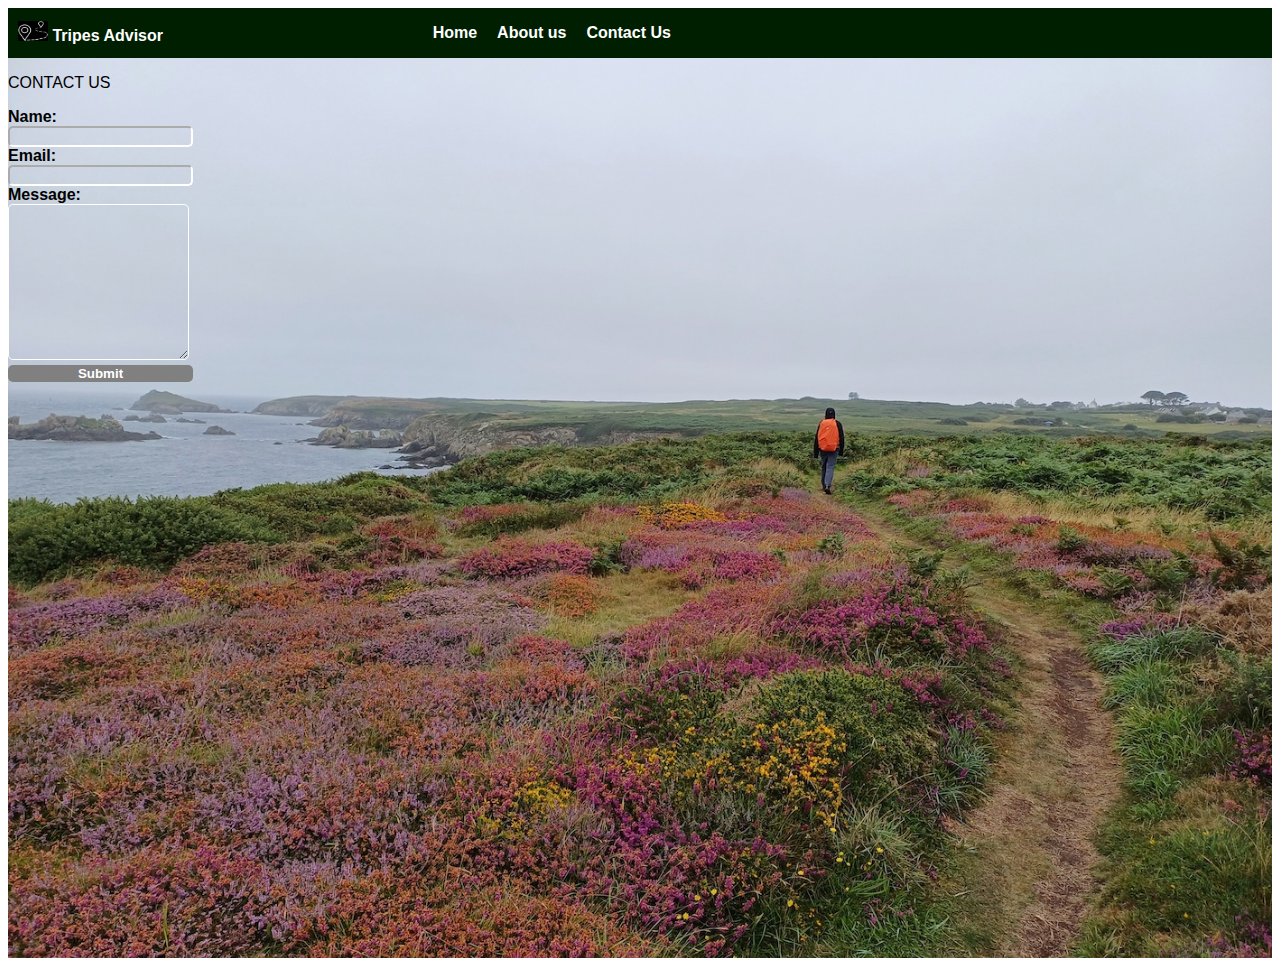
==== contact_us.html @ d81e4490 "contact us" ====
<!DOCTYPE html>
<html>
    <head>
        <title>Contact Us</title>
		<style>
			<style>
			#search::placeholder{
				color: grey;
				font-weight: bold;
                font-family:Arial;
			}
			#maincontact{
				background-image: url(./background.jpg);
				background-size: cover;
				background-repeat: no-repeat;
				height: 100vh;
				width: 100%;
				display:grid;
				grid-template-columns: repeat(10,1fr);
				grid-template-rows: repeat(10,1fr);
				grid-gap: 10px;
                font-family:Arial;
			}
			#subcontact{
				display: flex;
				justify-content: space-around;
			}
		</style>
    </head>
    <body>
        <nav style="height:30px;display: grid; grid-template-columns: repeat(3, 1fr); justify-content: space-between; align-items: center; color: white; background-color: rgb(0, 30, 0); padding: 10px;">
			<span style="grid-column: 1/2; font-family:Arial">
                <img src="logo.jpg" alt="logo" width="30" height="20">
                <strong font-family:Arial>Tripes Advisor</strong>
            </span>
			<div style="grid-column: 2/3;display: flex; gap: 20px">
				<a href="./travel_recommendation.html" style="color: white; text-decoration: none; font-weight: bold; font-family:Arial;">Home</a>
				<a href="./about_us.html" style="color: white; text-decoration: none; font-weight: bold; font-family:Arial;">About us</a>
				<a href="./contact_us.html" style="color: white; text-decoration: none; font-weight: bold; font-family:Arial;">Contact Us</a>
			</div>
        </nav>
		<div id="maincontact">
<div id="mother">
				<p id="h">CONTACT US</p>
				<div id="form_container">
					<form id="form">
						<div>
							<label for="name" style="font-weight: bold;">Name:</label><br>
                            <input type="text" id="name"  name="name" style="background: none;border-radius: 5px;	border-color: white;" required><br>
						</div>
						<div>
							<label for="email" style="font-weight: bold;">Email:</label><br>
                            <input type="email" id="email" name="email" style="background: none;border-radius: 5px;	border-color: white;" required><br>
						</div>
						<div>
							<label for="message" style="font-weight: bold;">Message:</label><br>
                            <textarea id="message" name="message" rows="10" style="background: none;border-radius: 5px;	border-color: white;" required></textarea><br>
						</div>
						<div>
							<button type="submit" id="submitBtn" style="font-weight: bold; color: white; border-radius: 5px; background-color: grey; border: none; width: 100%;">Submit</button>
						</div>

					</form>
				</div>
			</div>
        </div>
        <!-- <script type="text/javascript" src="travel_recommendation.js"></script> -->
    </body>
</html>
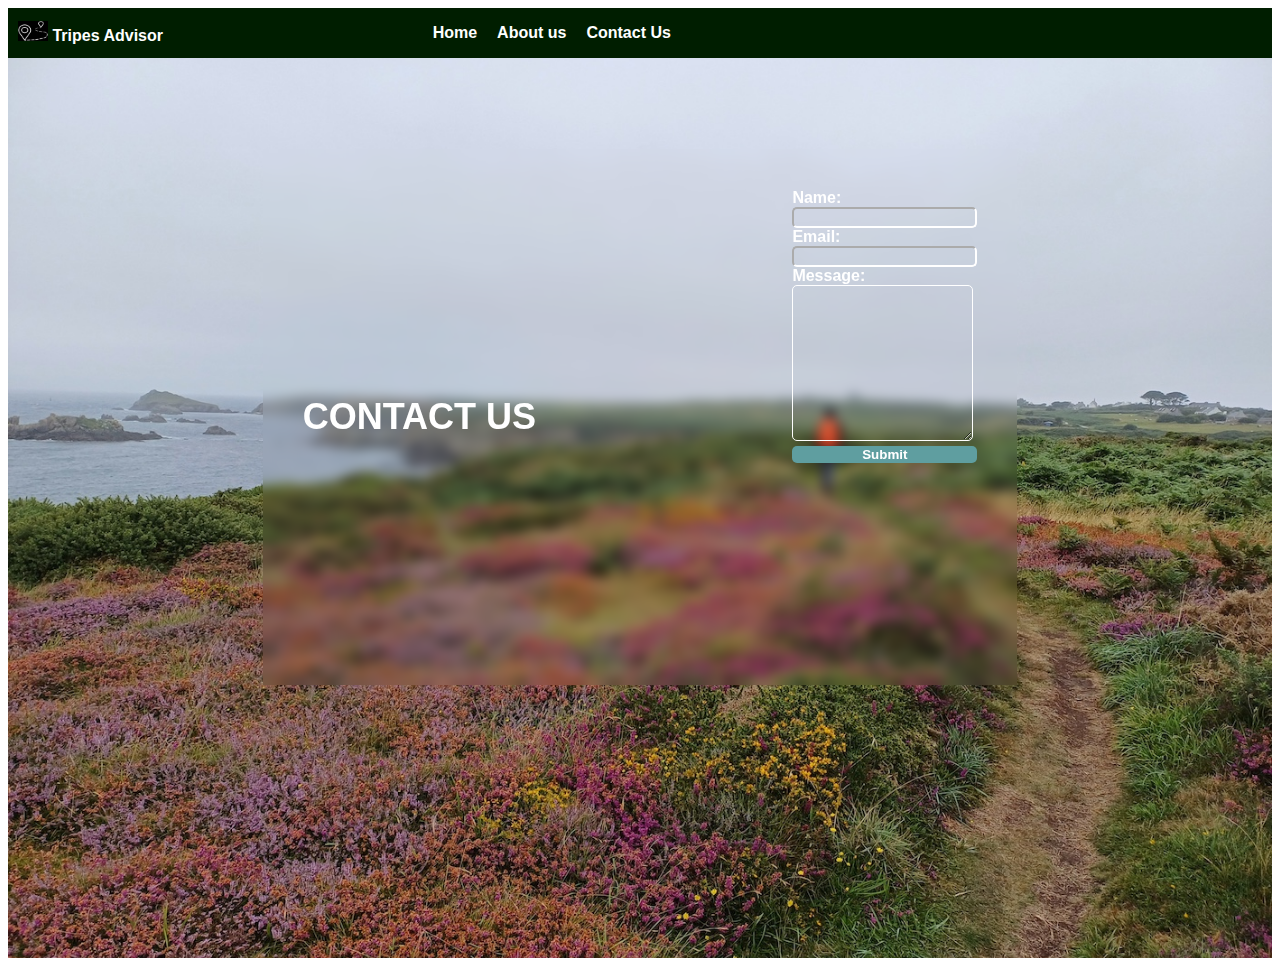
==== commit 126d4dfb: "style contact" ====
--- a/contact_us.html
+++ b/contact_us.html
@@ -21,10 +21,37 @@
 				grid-gap: 10px;
                 font-family:Arial;
 			}
+            #mother{
+                grid-column: 3/9;
+				grid-row: 2/8;
+				backdrop-filter: blur(6px);
+                display: grid;
+				grid-template-columns: repeat(6, 1fr);
+				grid-gap: 20px;
+                padding: 20px;
+            }
 			#subcontact{
 				display: flex;
 				justify-content: space-around;
 			}
+            #h{
+				grid-column: 1/5;
+				color: white;
+				font-size: 36px;
+				display: flex;
+				align-items: center;
+                padding: 20px;
+                text-align: center;
+                font-weight: bold;
+			}
+			#form_container{
+				grid-column: 5/7;
+                display: flex;
+                flex-direction: column;
+                gap: 20px;
+                padding: 20px;
+				color: white;
+            }
 		</style>
     </head>
     <body>
@@ -40,13 +67,13 @@
 			</div>
         </nav>
 		<div id="maincontact">
-<div id="mother">
+			<div id="mother">
 				<p id="h">CONTACT US</p>
 				<div id="form_container">
 					<form id="form">
 						<div>
 							<label for="name" style="font-weight: bold;">Name:</label><br>
-                            <input type="text" id="name"  name="name" style="background: none;border-radius: 5px;	border-color: white;" required><br>
+                            <input type="text" id="name" name="name" style="background: none;border-radius: 5px;	border-color: white;" required><br>
 						</div>
 						<div>
 							<label for="email" style="font-weight: bold;">Email:</label><br>
@@ -57,13 +84,12 @@
                             <textarea id="message" name="message" rows="10" style="background: none;border-radius: 5px;	border-color: white;" required></textarea><br>
 						</div>
 						<div>
-							<button type="submit" id="submitBtn" style="font-weight: bold; color: white; border-radius: 5px; background-color: grey; border: none; width: 100%;">Submit</button>
+							<button type="submit" id="submitBtn" style="font-weight: bold; color: white; border-radius: 5px; background-color: cadetblue; border: none; width: 100%;">Submit</button>
 						</div>
 
 					</form>
 				</div>
 			</div>
-        </div>
-        <!-- <script type="text/javascript" src="travel_recommendation.js"></script> -->
+		</div>
     </body>
 </html>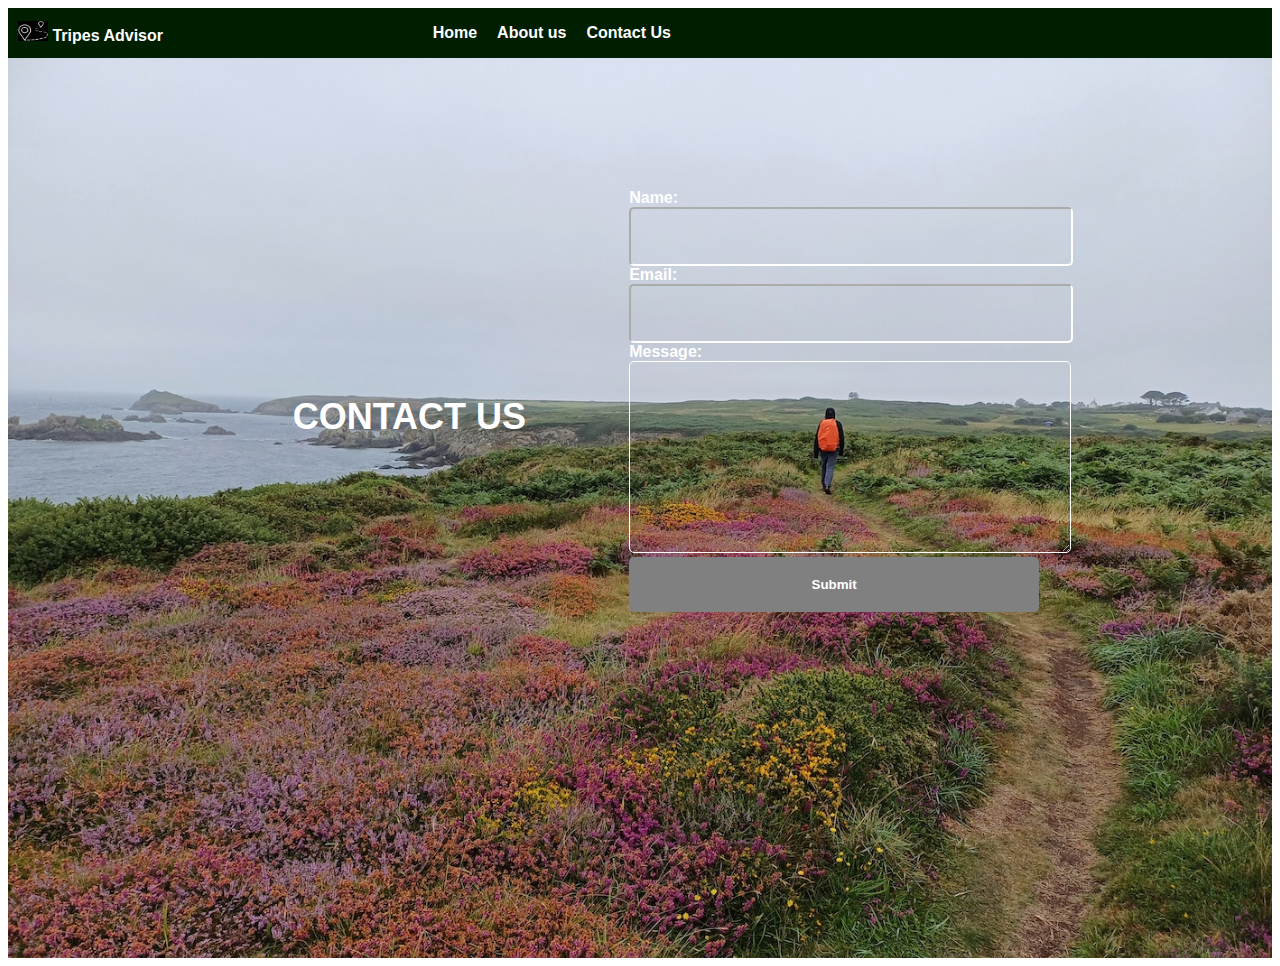
==== commit cd4a4041: "contact finish" ====
--- a/contact_us.html
+++ b/contact_us.html
@@ -21,20 +21,19 @@
 				grid-gap: 10px;
                 font-family:Arial;
 			}
-            #mother{
-                grid-column: 3/9;
+            #formcontact{
+                grid-column: 3/7;
 				grid-row: 2/8;
-				backdrop-filter: blur(6px);
                 display: grid;
 				grid-template-columns: repeat(6, 1fr);
-				grid-gap: 20px;
-                padding: 20px;
+				grid-gap: 10px;
+                padding: 10px;
             }
 			#subcontact{
 				display: flex;
 				justify-content: space-around;
 			}
-            #h{
+            #titlecontact{
 				grid-column: 1/5;
 				color: white;
 				font-size: 36px;
@@ -49,7 +48,7 @@
                 display: flex;
                 flex-direction: column;
                 gap: 20px;
-                padding: 20px;
+                padding: 30px;
 				color: white;
             }
 		</style>
@@ -67,24 +66,24 @@
 			</div>
         </nav>
 		<div id="maincontact">
-			<div id="mother">
-				<p id="h">CONTACT US</p>
+			<div id="formcontact">
+				<p id="titlecontact">CONTACT US</p>
 				<div id="form_container">
 					<form id="form">
-						<div>
+						<div >
 							<label for="name" style="font-weight: bold;">Name:</label><br>
-                            <input type="text" id="name" name="name" style="background: none;border-radius: 5px;	border-color: white;" required><br>
+                            <input type="text" id="name" name="name" style="background: none;border-radius: 5px;	border-color: white; width: 400px; padding: 20px;" required><br>
+						</div>
+						<div >
+							<label for="email" style="font-weight: bold;">Email:</label><br>
+                            <input type="email" id="email" name="email" style="background: none;border-radius: 5px;	border-color: white;padding: 20px; width: 400px" required><br>
+						</div>
+						<div >
+							<label for="message" style="font-weight: bold;">Message:</label><br>
+                            <textarea id="message" name="message" rows="10" style="background: none;border-radius: 5px;	border-color: white;padding: 20px; width: 400px" required></textarea><br>
 						</div>
 						<div>
-							<label for="email" style="font-weight: bold;">Email:</label><br>
-                            <input type="email" id="email" name="email" style="background: none;border-radius: 5px;	border-color: white;" required><br>
-						</div>
-						<div>
-							<label for="message" style="font-weight: bold;">Message:</label><br>
-                            <textarea id="message" name="message" rows="10" style="background: none;border-radius: 5px;	border-color: white;" required></textarea><br>
-						</div>
-						<div>
-							<button type="submit" id="submitBtn" style="font-weight: bold; color: white; border-radius: 5px; background-color: cadetblue; border: none; width: 100%;">Submit</button>
+							<button type="submit" id="submitBtn" style="font-weight: bold; color: white; border-radius: 5px; background-color: grey; border: none; padding: 20px;width: 410px; ">Submit</button>
 						</div>
 
 					</form>
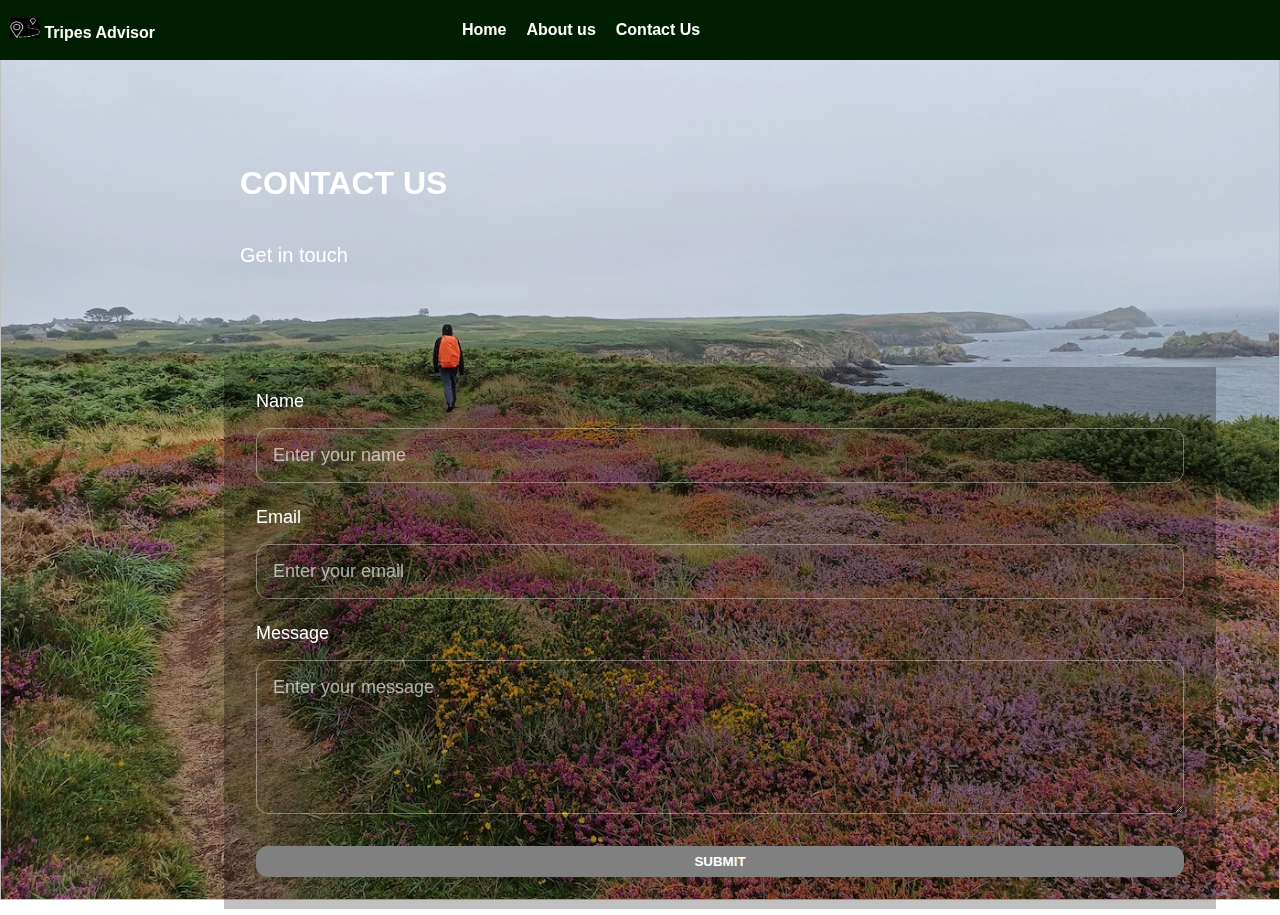
==== commit 24c0f094: "extract css, and add column in home for travel cards" ====
--- a/contact_us.html
+++ b/contact_us.html
@@ -2,90 +2,46 @@
 <html>
     <head>
         <title>Contact Us</title>
-		<style>
-			<style>
-			#search::placeholder{
-				color: grey;
-				font-weight: bold;
-                font-family:Arial;
-			}
-			#maincontact{
-				background-image: url(./background.jpg);
-				background-size: cover;
-				background-repeat: no-repeat;
-				height: 100vh;
-				width: 100%;
-				display:grid;
-				grid-template-columns: repeat(10,1fr);
-				grid-template-rows: repeat(10,1fr);
-				grid-gap: 10px;
-                font-family:Arial;
-			}
-            #formcontact{
-                grid-column: 3/7;
-				grid-row: 2/8;
-                display: grid;
-				grid-template-columns: repeat(6, 1fr);
-				grid-gap: 10px;
-                padding: 10px;
-            }
-			#subcontact{
-				display: flex;
-				justify-content: space-around;
-			}
-            #titlecontact{
-				grid-column: 1/5;
-				color: white;
-				font-size: 36px;
-				display: flex;
-				align-items: center;
-                padding: 20px;
-                text-align: center;
-                font-weight: bold;
-			}
-			#form_container{
-				grid-column: 5/7;
-                display: flex;
-                flex-direction: column;
-                gap: 20px;
-                padding: 30px;
-				color: white;
-            }
-		</style>
+		<link rel="stylesheet" href="style.css">
     </head>
     <body>
-        <nav style="height:30px;display: grid; grid-template-columns: repeat(3, 1fr); justify-content: space-between; align-items: center; color: white; background-color: rgb(0, 30, 0); padding: 10px;">
-			<span style="grid-column: 1/2; font-family:Arial">
-                <img src="logo.jpg" alt="logo" width="30" height="20">
-                <strong font-family:Arial>Tripes Advisor</strong>
-            </span>
-			<div style="grid-column: 2/3;display: flex; gap: 20px">
-				<a href="./travel_recommendation.html" style="color: white; text-decoration: none; font-weight: bold; font-family:Arial;">Home</a>
-				<a href="./about_us.html" style="color: white; text-decoration: none; font-weight: bold; font-family:Arial;">About us</a>
-				<a href="./contact_us.html" style="color: white; text-decoration: none; font-weight: bold; font-family:Arial;">Contact Us</a>
-			</div>
-        </nav>
-		<div id="maincontact">
-			<div id="formcontact">
-				<p id="titlecontact">CONTACT US</p>
-				<div id="form_container">
-					<form id="form">
-						<div >
-							<label for="name" style="font-weight: bold;">Name:</label><br>
-                            <input type="text" id="name" name="name" style="background: none;border-radius: 5px;	border-color: white; width: 400px; padding: 20px;" required><br>
-						</div>
-						<div >
-							<label for="email" style="font-weight: bold;">Email:</label><br>
-                            <input type="email" id="email" name="email" style="background: none;border-radius: 5px;	border-color: white;padding: 20px; width: 400px" required><br>
-						</div>
-						<div >
-							<label for="message" style="font-weight: bold;">Message:</label><br>
-                            <textarea id="message" name="message" rows="10" style="background: none;border-radius: 5px;	border-color: white;padding: 20px; width: 400px" required></textarea><br>
-						</div>
-						<div>
-							<button type="submit" id="submitBtn" style="font-weight: bold; color: white; border-radius: 5px; background-color: grey; border: none; padding: 20px;width: 410px; ">Submit</button>
-						</div>
-
+        <div id="wrapper" >
+            <img  style="background-image: url(' ./background.jpg');
+         	background-position: center; background-repeat: no-repeat; background-size: cover; position: absolute; width: 100%; height: 100%;z-index: -2; transform: rotateY(180deg);" />
+         
+        	<nav style="height:40px;display: grid; grid-template-columns: repeat(3, 1fr); justify-content: space-between; align-items: center; color: white; background-color: rgb(0, 30, 0); padding: 10px;">
+				<span style="grid-column: 1/2; font-family:Arial">
+                	<img src="logo.jpg" alt="logo" width="30" height="20">
+                	<strong font-family:Arial>Tripes Advisor</strong>
+            	</span>
+				<div  style="grid-column: 2/3;display: flex; gap: 20px">
+					<a href="./travel_recommendation.html" style="color: white; text-decoration: none; font-weight: bold; font-family:Arial;">Home</a>
+					<a href="./about_us.html" style="color: white; text-decoration: none; font-weight: bold; font-family:Arial;">About us</a>
+					<a href="./contact_us.html" style="color: white; text-decoration: none; font-weight: bold; font-family:Arial;">Contact Us</a>
+				</div>
+			</nav>
+			<div id="home" style="grid-column: 2/4; grid-row: 2/5 flex; flex-direction: column; justify-content: space-between; color: white;">
+				<div id="contact" class="landing-page">
+					<div>
+						<h1>CONTACT US</h1>
+						<p>Get in touch</p>
+					</div>
+					<form>
+						<label>
+							Name
+							<input type="text" placeholder="Enter your name" required minlength="4"/>
+						</label>
+						<label>
+							Email
+							<input type="email" placeholder="Enter your email" required/>
+						</label>
+						<label>
+							Message
+							<textarea rows="6" placeholder="Enter your message" required minlength="20"></textarea>
+						</label>
+						<button type="submit" style="margin: 1rem 0;">
+							SUBMIT
+						</button>
 					</form>
 				</div>
 			</div>
--- a/style.css
+++ b/style.css
@@ -0,0 +1,379 @@
+body,html{
+    width:100vw;
+    height:100vh;
+    margin: 0;
+    font-family: "Questrial", sans-serif;
+    font-weight: 400;
+    font-style: normal;
+}
+
+#wrapper{
+    display: grid;
+    height: 100%;
+    grid-template-columns: 6rem 1fr 1fr;
+    grid-template-rows: 4rem 1fr;
+    width: 100%;
+    column-gap: 4rem;
+}
+
+nav{
+    display:flex;
+    justify-content: space-between;
+    align-items:center;
+    grid-column: span 3;
+    height: 4rem;
+    background-color:black;
+    color: white;
+}
+nav>div{
+    display:flex;
+    margin:auto 2rem;
+}
+nav>ul{
+    display: flex;
+    list-style: none;
+    gap:2rem;
+    font-size: 21px;
+    font-weight: bolder;
+}
+nav>div:first-child:hover{
+    cursor: pointer;
+}
+
+nav>ul>li:hover{
+    cursor: pointer;
+    transition: color .3s;
+    color: grey;
+    
+}
+
+#search{
+    display: flex;
+    align-items: center;
+    justify-content: flex-end;
+    background-color: rgb(255, 255, 255);
+    height: 3rem;
+    width: 30rem;
+    padding: 0 10px ;
+    border-radius: 20px;
+}
+
+#search>button{
+    margin:auto .5rem ;
+}
+
+#search>input{
+    outline: none;
+    border: none;
+    font-size: 15px;
+    color: grey;
+}
+
+#search-result>p:hover{
+    color:white;
+    background-color: grey;
+    border-radius: 12px;
+    cursor: pointer;
+}
+
+
+.landing-page{
+    display: flex;
+    flex-direction: column;
+    justify-content: center;
+    grid-column: 3;
+    color: white;
+}
+
+.landing-page.show{
+    display: flex;
+}
+
+
+#home.landing-page.show{
+    position: relative;
+    display: grid;
+    grid-template-columns: 1fr 1fr;
+    justify-content: center;
+    grid-column: span 2;
+}
+
+#home>div{
+align-self: center;
+}
+#home>div>h1{
+    font-size: 80px;
+    margin: 0;
+}
+#home>div>p{
+    font-size: larger;
+    margin-right: 30rem;
+}
+
+
+#recommendations{
+    border-radius: 21px;
+    display: flex;
+    flex-direction: column;
+    position: absolute;
+    right: 0;
+    top: 3rem;
+    max-height: 90%;
+    overflow-y: auto;
+    max-width: 39%;
+    margin: 0 3rem;
+}
+
+#recommendations::-webkit-scrollbar{
+    display: none;
+}
+.reco-card{
+    display: flex;
+    flex-direction: column;
+    background-color: white;
+    margin: auto 10px;
+    margin-bottom: 3rem;
+    color: black;
+    border-radius: 21px;
+    box-shadow: 0 0 10px 2px rgba(0, 0, 0, 0.575);
+}
+
+.reco-card>p{
+    margin: 1rem;
+}
+.reco-card>h2{
+    margin: 1rem 1rem 0 1rem;
+}
+
+.reco-card>button{
+    margin: 2rem;
+    width: fit-content ;
+    padding: .5rem 2rem;
+}
+
+.reco-card:last-of-type{
+    margin-bottom: 3rem;
+}
+.card-image{
+    width: 100%;
+    height: 300px;
+    background-position: center;
+    background-size: cover;
+    background-repeat: no-repeat;
+    border-radius: 21px 21px 0 0 ;
+}
+
+
+#booknow-btn{
+    width: fit-content;
+    margin: 2rem auto 0 0;
+    font-size: 24px;
+}
+
+
+#about{
+    grid-column: span 2;
+    justify-content: flex-start;
+    align-items: flex-start;
+    margin-right: 10rem;
+}
+#about>h1{
+    font-size: 70px;
+    font-weight: bolder;
+}
+
+#about>p{
+    background-color: #0000003f;
+    padding: 2rem;
+    font-size: 21px;
+    border-radius: 12px;
+}
+
+#about-cards{
+    display: grid;
+    grid-auto-flow: column;
+    width: 100%;
+    grid-column: span 2;
+    justify-content: space-evenly;
+    align-items: center;
+    column-gap: 1rem;
+}
+
+#about-cards>:first-child{
+    margin: 0 3rem 0 2rem ;
+}
+
+
+.card{
+    display: flex;
+    background-color: #0000003f;
+    column-gap: .5rem;
+    padding: 2rem;
+    border-radius: 12px;
+    margin: auto;
+}
+.card>div{
+    display: flex;
+    flex-direction: column;
+    justify-content: center;
+}
+.card>div>p:first-child{
+    font-weight: bolder;
+    font-size: 18px;
+    margin: 10px 0 0 0;
+}
+
+.card>div>p:nth-child(3){
+    margin: 10px 0;
+    font-weight: normal;
+}
+
+#social-media-sidebar{
+    grid-row: 1 span;
+    margin: 3rem auto;
+    display: flex;
+    flex-direction: column;
+    align-items: center;
+
+}
+#social-media-sidebar>img{
+    margin: 1rem auto;
+    width: 20px;
+    cursor: pointer;
+
+}
+
+#line{
+    height: 21rem; 
+    width: 2px;
+    background-color: white; 
+    margin-bottom: 3rem;
+}
+
+#social-media-sidebar>img:hover{
+    filter: none;
+}
+
+
+#x-icon{
+    filter:invert(1);
+    padding: .3rem;
+}
+
+
+#x-icon:hover{
+    background-color: white;
+    border-radius: 100%;
+}
+
+#yt-icon{
+    filter: brightness(100) grayscale(100) saturate(1100) contrast(100) invert(1);
+}
+
+#i-icon,#f-icon{
+    filter: brightness(100);
+}
+
+
+.f-icon{
+    background: linear-gradient( 0deg, #3b5998 50%, white 50%);
+    background-size: 100% 200%;
+    background-position: 0 -100%;
+    transition: background-position .3s;
+
+}
+.x-icon{
+     background: linear-gradient( 0deg, #000000 50%, white 50%);
+    background-size: 100% 200%;
+    background-position: 0 -100%;
+    transition: background-position .3s;
+}
+.yt-icon{
+    background: linear-gradient( 0deg, #FF0000 50%, white 50%);
+    background-size: 100% 200%;
+    background-position: 0 -100%;
+    transition: background-position .3s;
+}
+.i-icon{
+    background: linear-gradient(0deg, #5b51d8,#5b51d8,#c13584, #e1306c, #fd1d1d , #f77737 ,#f77737,  white 53%);
+    background-size: 100% 200%;
+    background-position: 0 -100%;
+    transition: background-position .3s;
+}
+
+
+button{
+    background-color: grey;
+    border: none;
+    padding: .5rem .7rem;
+    color: white;
+    border-radius: 12px;
+    font-weight: bolder;
+}
+
+button:hover{
+    box-shadow: inset 0 0 2px 2px rgb(255, 255, 255);
+    cursor: pointer;
+}
+
+#contact.landing-page.landing-page.show{
+    grid-column: span 2;
+    display: grid;
+    grid-template-columns: 1fr 1fr;
+    justify-content: center;
+    align-items: center;
+
+}
+#contact>div{
+    display: flex;
+    flex-direction: column;
+    justify-content: flex-start;
+    margin: 5rem;
+}
+
+
+#contact>div>p{
+font-size: 20px;
+}
+
+#contact>form{
+    display: flex;
+    flex-direction: column;
+    margin: auto 4rem;
+    background-color: #0000003f;
+    padding: 1rem 2rem 1rem 2rem;
+}
+#contact>form>label{
+    display: flex;
+    margin-top: .5rem;
+    margin-bottom: 1rem;
+    flex-direction: column;
+    font-size: 18px;
+}
+
+#contact>form>label>input{
+    margin-top: 1rem;
+    font-size: 18px;
+    border:solid rgba(255, 255, 255, 0.363) 1px;
+    background-color: transparent;
+    border-radius: 12px;
+    padding: 1rem;
+    color: white;
+}
+
+input::placeholder, textarea::placeholder{
+    color: rgba(255, 255, 255, 0.63);
+    font-family: "Questrial", sans-serif;
+    font-weight: 400;
+    font-style: normal;
+}
+
+textarea{
+    margin-top: 1rem;
+    font-size: 18px;
+    border:solid rgba(255, 255, 255, 0.363) 1px;
+    background-color: transparent;
+    border-radius: 12px;
+    padding: 1rem;
+    color: white;
+}